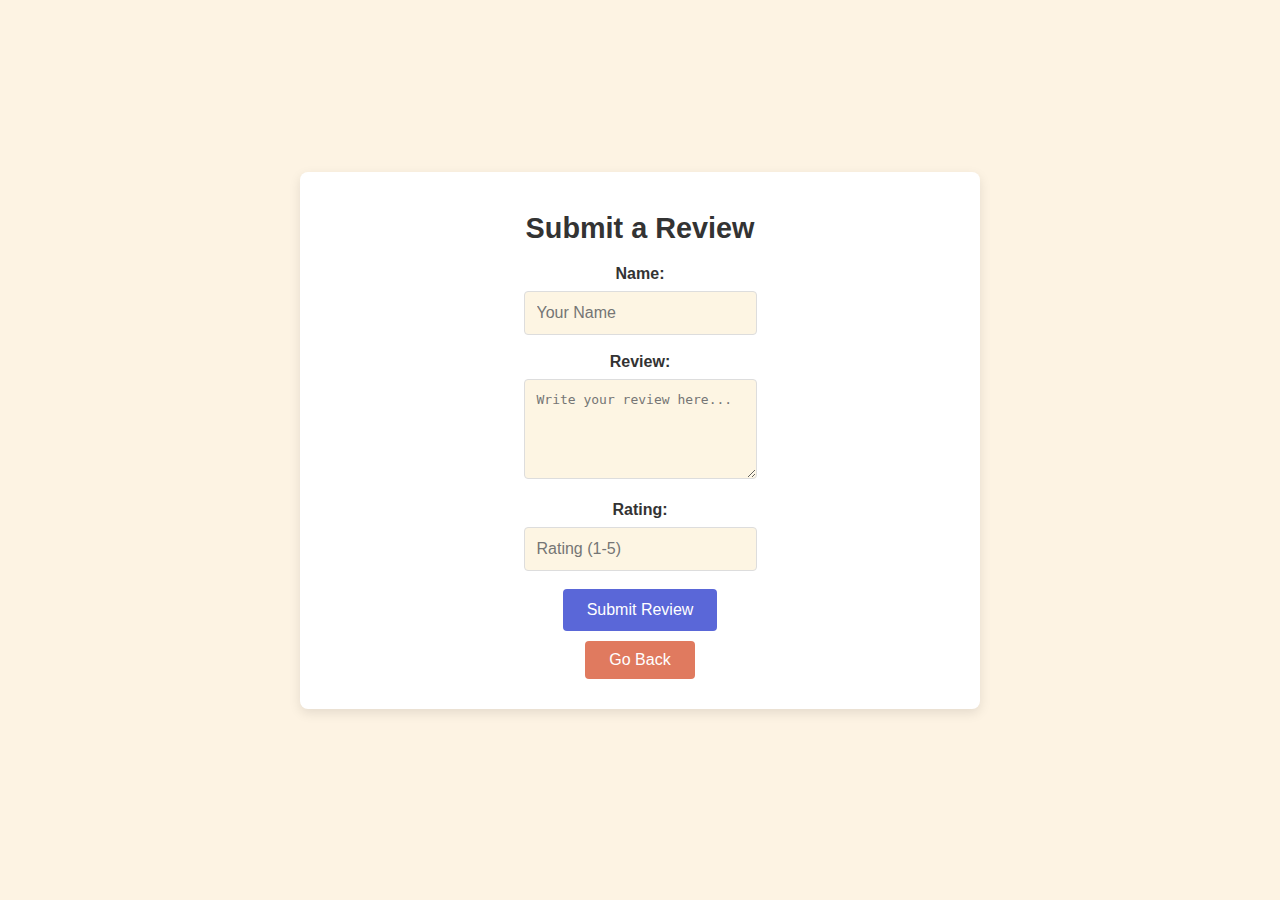
==== review.html @ 581d884d "Add files via upload" ====
<!DOCTYPE html>
<html lang="en">
<head>
    <meta charset="UTF-8">
    <meta name="viewport" content="width=device-width, initial-scale=1.0">
    <title>Submit Review</title>
    <link rel="stylesheet" href="styles.css">
</head>
<body>
    <div class="container review-container">
        <h2>Submit a Review</h2>
        <form id="review-form" onsubmit="submitReview(event)">
            <label for="reviewer-name">Name:</label>
            <input type="text" id="reviewer-name" placeholder="Your Name" required />

            <label for="review-content">Review:</label>
            <textarea id="review-content" placeholder="Write your review here..." required></textarea>

            <label for="review-rating">Rating:</label>
            <input type="number" id="review-rating" placeholder="Rating (1-5)" required min="1" max="5" />

            <button type="submit">Submit Review</button>
        </form>
        <button onclick="goBack()" class="go-back">Go Back</button>
    </div>
    <script src="review.js"></script>
</body>
</html>
---- styles.css ----
/* General Body Styling */
body {
    font-family: Arial, sans-serif;
    background-color: #fdf3e3; /* Light food-inspired beige background */
    color: #333;
    margin: 0;
    display: flex;
    justify-content: center;
    align-items: center;
    min-height: 100vh;
    padding: 20px;
    box-sizing: border-box;
}

/* Main Container Styling */
.container {
    max-width: 600px;
    width: 100%;
    padding: 30px 40px; /* Adjusted padding for a more balanced look */
    background-color: #fff;
    border-radius: 8px;
    box-shadow: 0px 4px 12px rgba(0, 0, 0, 0.1);
    text-align: center;
    margin-bottom: 20px;
    display: flex;
    flex-direction: column;
    align-items: center;
}

/* Headings Styling */
h1, h2 {
    color: #333;
    margin: 10px 0;
    font-weight: 600;
}

h1 {
    font-size: 2em;
}

h2 {
    font-size: 1.8em;
}

/* Input Fields and Select Styling */
input[type="text"], input[type="number"], textarea, select {
    width: 100%;
    padding: 12px;
    margin: 8px 0;
    border: 1px solid #ddd;
    border-radius: 4px;
    font-size: 1em;
    color: #333;
    box-sizing: border-box;
    background-color: #fdf5e3; /* Subtle beige for readability */
}

textarea {
    resize: vertical;
    height: 100px;
}

/* Label Styling */
label {
    font-weight: bold;
    margin-top: 10px;
    display: block;
    color: #333;
}

/* Button Styling */
button {
    padding: 12px 24px;
    border: none;
    background-color: #5a67d8;
    color: white;
    border-radius: 4px;
    font-size: 1em;
    cursor: pointer;
    transition: background-color 0.2s ease-in-out;
    text-align: center;
    margin-top: 10px; /* Space between buttons */
}

/* Search Button Specific Styling */
button.search-button {
    margin-bottom: 20px; /* Adds space between the search button and results */
}

button:hover {
    background-color: #4c51bf;
}

/* Go Back Button Styling */
.go-back {
    padding: 10px 24px;
    background-color: #e07a5f; /* Food-inspired color */
    color: white;
    border: none;
    border-radius: 4px;
    font-size: 1em;
    cursor: pointer;
    transition: background-color 0.2s ease-in-out;
    margin-top: 10px; /* Space between buttons */
}

.go-back:hover {
    background-color: #d15746;
}

/* Restaurant Item Styling */
.restaurant-item {
    border: 1px solid #ddd;
    padding: 20px;
    border-radius: 8px;
    margin-bottom: 15px;
    text-align: left;
    background-color: #fff;
    box-shadow: 0px 2px 8px rgba(0, 0, 0, 0.05);
    margin-top: 20px; /* Ensure space between search button and item cards */
}

/* Responsive Layout */
@media (max-width: 768px) {
    .container {
        padding: 20px 15px;
    }

    h1 {
        font-size: 1.5em;
    }

    h2 {
        font-size: 1.3em;
    }

    .go-back, button {
        padding: 10px 20px;
        font-size: 0.9em;
    }
}
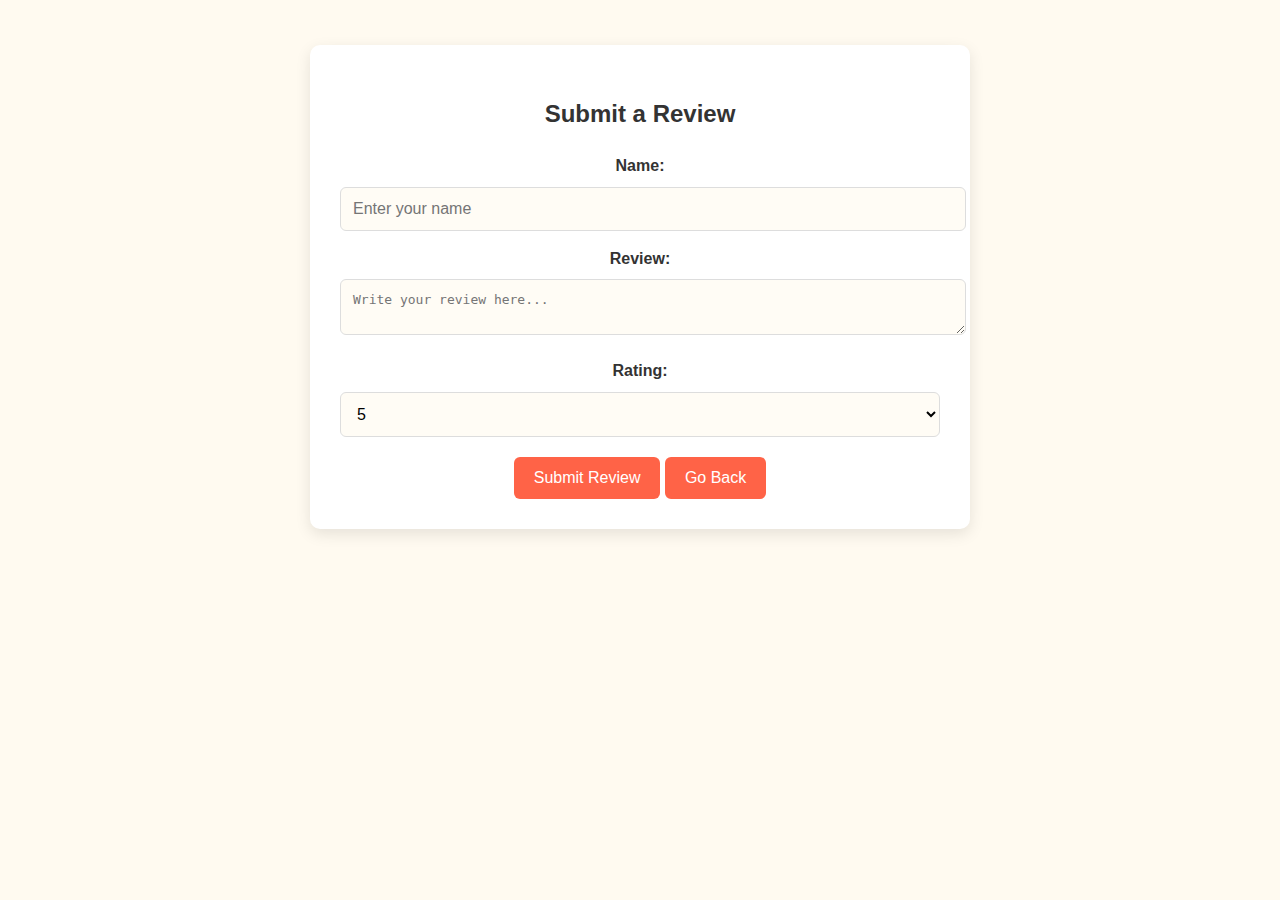
==== commit 8ebfc19b: "Add files via upload" ====
--- a/review.html
+++ b/review.html
@@ -7,22 +7,29 @@
     <link rel="stylesheet" href="styles.css">
 </head>
 <body>
-    <div class="container review-container">
+    <div class="review-form-container">
         <h2>Submit a Review</h2>
-        <form id="review-form" onsubmit="submitReview(event)">
+        <form id="review-form" class="review-form" onsubmit="submitReview(event)">
             <label for="reviewer-name">Name:</label>
-            <input type="text" id="reviewer-name" placeholder="Your Name" required />
-
+            <input type="text" id="reviewer-name" name="name" placeholder="Enter your name" required>
+    
             <label for="review-content">Review:</label>
-            <textarea id="review-content" placeholder="Write your review here..." required></textarea>
-
+            <textarea id="review-content" name="review" placeholder="Write your review here..." required></textarea>
+    
             <label for="review-rating">Rating:</label>
-            <input type="number" id="review-rating" placeholder="Rating (1-5)" required min="1" max="5" />
-
+            <select id="review-rating" name="rating" required>
+                <option value="1">1</option>
+                <option value="2">2</option>
+                <option value="3">3</option>
+                <option value="4">4</option>
+                <option value="5" selected>5</option>
+            </select>
+    
             <button type="submit">Submit Review</button>
+            <button type="button" class="go-back-button" onclick="history.back()">Go Back</button>
         </form>
-        <button onclick="goBack()" class="go-back">Go Back</button>
     </div>
+    
     <script src="review.js"></script>
 </body>
 </html>
--- a/styles.css
+++ b/styles.css
@@ -1,141 +1,289 @@
+/* CSS Variables for Consistency */
+:root {
+    --primary-color: #ff6347;
+    --secondary-color: #ffebd2;
+    --background-color: #fffaf0;
+    --text-color: #333;
+    --shadow-color: rgba(0, 0, 0, 0.1);
+    --highlight-color: #e55337;
+    --max-width: 1200px;
+    --padding-main: 20px;
+    --transition-duration: 0.3s;
+}
+
 /* General Body Styling */
 body {
     font-family: Arial, sans-serif;
-    background-color: #fdf3e3; /* Light food-inspired beige background */
-    color: #333;
+    background-color: var(--background-color);
+    color: var(--text-color);
     margin: 0;
-    display: flex;
-    justify-content: center;
-    align-items: center;
-    min-height: 100vh;
-    padding: 20px;
-    box-sizing: border-box;
-}
-
-/* Main Container Styling */
-.container {
-    max-width: 600px;
-    width: 100%;
-    padding: 30px 40px; /* Adjusted padding for a more balanced look */
-    background-color: #fff;
-    border-radius: 8px;
-    box-shadow: 0px 4px 12px rgba(0, 0, 0, 0.1);
-    text-align: center;
-    margin-bottom: 20px;
     display: flex;
     flex-direction: column;
     align-items: center;
-}
-
-/* Headings Styling */
-h1, h2 {
-    color: #333;
+    min-height: 100vh;
+    padding: var(--padding-main);
+    box-sizing: border-box;
+    line-height: 1.6;
+}
+
+/* Header Styling */
+.header {
+    text-align: center;
+    padding: 25px;
+    background-color: #ffffff;
+    box-shadow: 0px 4px 12px var(--shadow-color);
+    width: 100%;
+    max-width: var(--max-width);
+    margin-bottom: 25px;
+    border-radius: 10px;
+}
+
+.header h1 {
+    font-size: 2.5em;
+    color: var(--primary-color);
+    font-weight: bold;
+}
+
+.header .tagline {
+    font-size: 1.2em;
+    color: #555;
+    margin-top: 5px;
+}
+
+/* Compact Search Container */
+.search-container {
+    display: flex;
+    flex-direction: column;
+    align-items: center;
+    background-color: var(--secondary-color);
+    padding: 15px;
+    border-radius: 8px;
+    box-shadow: 0px 5px 15px var(--shadow-color);
+    margin-bottom: 25px;
+    width: 100%;
+    max-width: 600px; /* Reduced max width */
+    text-align: center;
+    gap: 10px;
+}
+
+/* Individual Block Styling for Search Inputs */
+.search-container .search-block {
+    width: 100%;
+    max-width: 300px; /* Adjusted max width for elements inside the search container */
+}
+
+/* Pincode and Dietary Options Styles */
+.search-container input[type="text"],
+.search-container select {
+    width: 100%;
+    padding: 10px 15px;
+    border: 2px solid var(--primary-color);
+    border-radius: 6px;
+    font-size: 1em;
+    background-color: #fffae8;
+    color: var(--text-color);
+    text-align: center;
+    cursor: pointer;
+    transition: border-color var(--transition-duration) ease;
+    margin: 0 auto;
+}
+
+.search-container input[type="text"]:hover,
+.search-container select:hover {
+    border-color: var(--highlight-color);
+}
+
+/* Search Button Styling */
+.search-container button {
+    padding: 10px 15px;
+    border: none;
+    background-color: var(--primary-color);
+    color: white;
+    border-radius: 6px;
+    font-size: 1em;
+    font-weight: bold;
+    cursor: pointer;
+    transition: background-color var(--transition-duration) ease;
+    width: 100%;
+    max-width: 300px; /* Adjusted max width for button */
+}
+
+.search-container button:hover {
+    background-color: var(--highlight-color);
+}
+
+/* Expanded Restaurant List Styling */
+.restaurant-list {
+    width: 100%; /* Full width to occupy more screen space */
+    max-width: 1200px;
+    margin-bottom: 30px;
+    max-height: 500px; /* Increased max height for visibility */
+    overflow-y: auto;
+    padding: 15px;
+    border: 1px solid #ddd;
+    border-radius: 8px;
+    background-color: #ffffff;
+    box-shadow: 0px 5px 15px var(--shadow-color);
+}
+
+/* Scrollbar Styling for Restaurant List */
+.restaurant-list::-webkit-scrollbar {
+    width: 8px;
+}
+
+.restaurant-list::-webkit-scrollbar-track {
+    background: var(--secondary-color);
+    border-radius: 10px;
+}
+
+.restaurant-list::-webkit-scrollbar-thumb {
+    background-color: var(--primary-color);
+    border-radius: 10px;
+}
+
+/* Restaurant Card */
+.restaurant-item {
+    background-color: #ffffff;
+    padding: 20px;
     margin: 10px 0;
-    font-weight: 600;
-}
-
-h1 {
-    font-size: 2em;
-}
-
-h2 {
-    font-size: 1.8em;
-}
-
-/* Input Fields and Select Styling */
-input[type="text"], input[type="number"], textarea, select {
+    border-radius: 10px;
+    box-shadow: 0px 5px 15px var(--shadow-color);
+    text-align: left;
+    transition: box-shadow var(--transition-duration) ease;
+}
+
+.restaurant-item:hover {
+    box-shadow: 0px 8px 20px rgba(0, 0, 0, 0.15);
+}
+
+/* Restaurant Name Styling */
+.restaurant-name {
+    font-size: 1.6em;
+    font-weight: bold;
+    color: var(--text-color);
+    margin-bottom: 8px;
+}
+
+.restaurant-name a {
+    color: inherit;
+    text-decoration: none;
+}
+
+.restaurant-name a:hover {
+    color: var(--primary-color);
+}
+
+/* Details Styling */
+.restaurant-details p {
+    margin: 5px 0;
+    color: #555;
+    font-size: 1.1em;
+}
+
+/* "Submit a Review" Button Styling */
+.review-link {
+    display: block;
+    width: fit-content;
+    margin: 10px 0;
+    padding: 10px 15px;
+    background-color: var(--primary-color);
+    color: white;
+    text-align: center;
+    border-radius: 5px;
+    font-weight: bold;
+    text-decoration: none;
+    transition: background-color var(--transition-duration) ease;
+}
+
+.review-link:hover {
+    background-color: var(--highlight-color);
+}
+
+/* Footer Styling */
+.footer {
+    background-color: #333;
+    color: white;
+    padding: 20px;
+    text-align: center;
+    width: 100%;
+    max-width: var(--max-width);
+    margin-top: auto;
+    border-radius: 10px;
+    font-size: 0.9em;
+}
+
+.footer p {
+    margin: 0;
+}
+
+/* Review Form */
+.review-form-container {
+    background-color: #ffffff;
+    padding: 30px;
+    border-radius: 10px;
+    box-shadow: 0px 5px 15px var(--shadow-color);
+    width: 100%;
+    max-width: 600px;
+    margin: 25px auto;
+    text-align: center;
+}
+
+.review-form label {
+    font-weight: bold;
+    color: var(--text-color);
+    display: block;
+    margin-top: 15px;
+}
+
+.review-form input[type="text"],
+.review-form textarea,
+.review-form select {
     width: 100%;
     padding: 12px;
-    margin: 8px 0;
+    margin-top: 8px;
     border: 1px solid #ddd;
-    border-radius: 4px;
-    font-size: 1em;
-    color: #333;
-    box-sizing: border-box;
-    background-color: #fdf5e3; /* Subtle beige for readability */
-}
-
-textarea {
-    resize: vertical;
-    height: 100px;
-}
-
-/* Label Styling */
-label {
-    font-weight: bold;
-    margin-top: 10px;
-    display: block;
-    color: #333;
-}
-
-/* Button Styling */
-button {
-    padding: 12px 24px;
+    border-radius: 6px;
+    font-size: 1em;
+    background-color: #fffcf5;
+}
+
+.review-form button {
+    padding: 12px 20px;
+    margin-top: 20px;
     border: none;
-    background-color: #5a67d8;
-    color: white;
-    border-radius: 4px;
+    background-color: var(--primary-color);
+    color: white;
+    border-radius: 6px;
     font-size: 1em;
     cursor: pointer;
-    transition: background-color 0.2s ease-in-out;
-    text-align: center;
-    margin-top: 10px; /* Space between buttons */
-}
-
-/* Search Button Specific Styling */
-button.search-button {
-    margin-bottom: 20px; /* Adds space between the search button and results */
-}
-
-button:hover {
-    background-color: #4c51bf;
-}
-
-/* Go Back Button Styling */
-.go-back {
-    padding: 10px 24px;
-    background-color: #e07a5f; /* Food-inspired color */
-    color: white;
-    border: none;
-    border-radius: 4px;
-    font-size: 1em;
-    cursor: pointer;
-    transition: background-color 0.2s ease-in-out;
-    margin-top: 10px; /* Space between buttons */
-}
-
-.go-back:hover {
-    background-color: #d15746;
-}
-
-/* Restaurant Item Styling */
-.restaurant-item {
-    border: 1px solid #ddd;
-    padding: 20px;
-    border-radius: 8px;
-    margin-bottom: 15px;
-    text-align: left;
-    background-color: #fff;
-    box-shadow: 0px 2px 8px rgba(0, 0, 0, 0.05);
-    margin-top: 20px; /* Ensure space between search button and item cards */
-}
-
-/* Responsive Layout */
+    transition: background-color var(--transition-duration) ease;
+}
+
+.review-form button:hover {
+    background-color: var(--highlight-color);
+}
+
+/* Enhanced Mobile Styling */
 @media (max-width: 768px) {
-    .container {
-        padding: 20px 15px;
-    }
-
-    h1 {
-        font-size: 1.5em;
-    }
-
-    h2 {
-        font-size: 1.3em;
-    }
-
-    .go-back, button {
-        padding: 10px 20px;
-        font-size: 0.9em;
-    }
-}
+    .header h1 {
+        font-size: 1.8em;
+    }
+
+    .header .tagline {
+        font-size: 1em;
+    }
+
+    .search-container {
+        max-width: 100%;
+        padding: 10px;
+    }
+
+    .restaurant-list {
+        max-width: 100%;
+        max-height: 300px;
+    }
+
+    .review-form-container {
+        width: 90%;
+    }
+}
